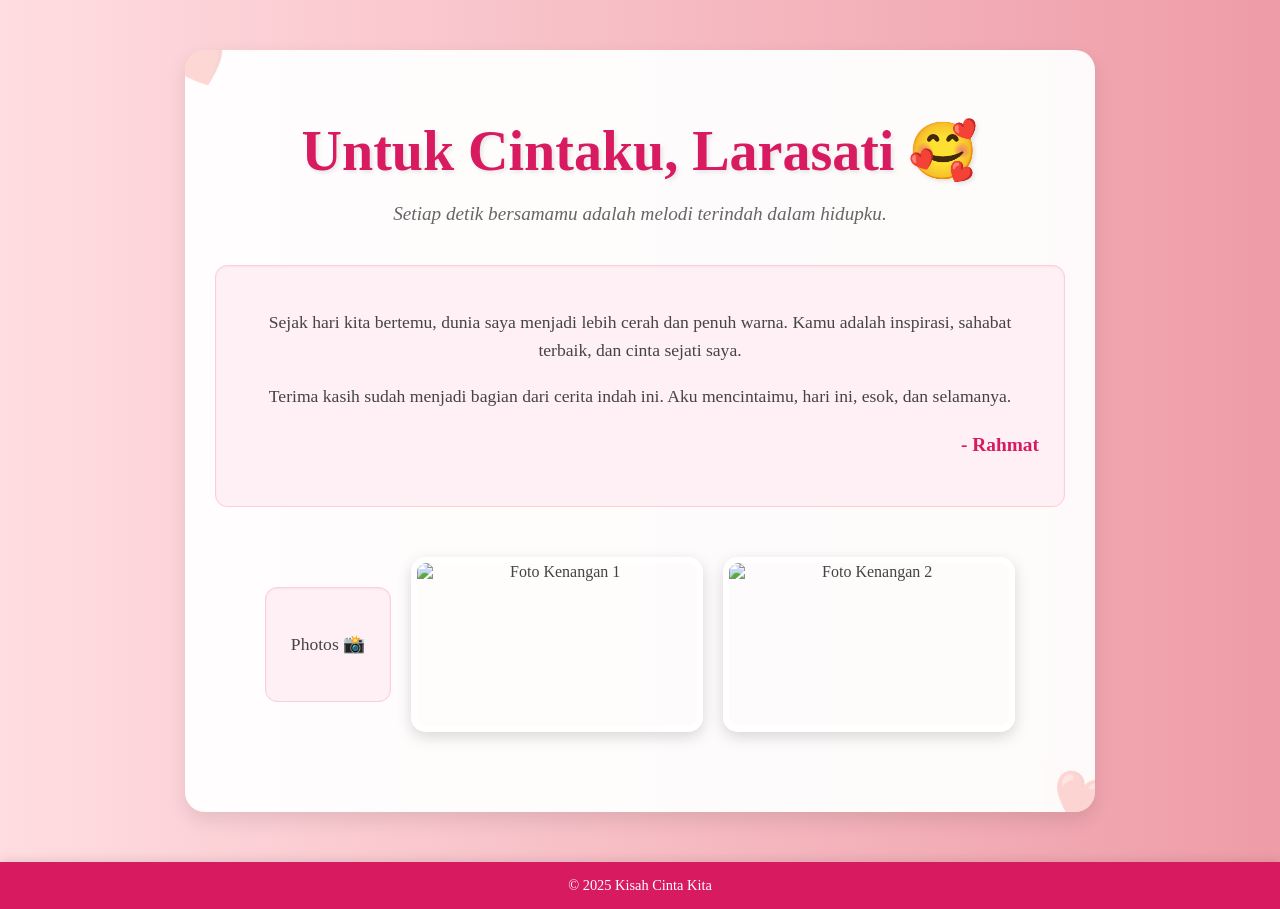
==== index.html @ f07e500e "Update index.html" ====
<!DOCTYPE html>
<html lang="id">
<head>
    <meta charset="UTF-8">
    <meta name="viewport" content="width=device-width, initial-scale=1.0">
    <title>Hanya Untukmu, Larasati ❤️</title>
    <link rel="stylesheet" href="style.css">
</head>
<body>

    <div class="container">
        <h1>Untuk Cintaku, Larasati 🥰</h1>
        <p class="subtitle">Setiap detik bersamamu adalah melodi terindah dalam hidupku.</p>
        
        <div class="message-box">
            <p>Sejak hari kita bertemu, dunia saya menjadi lebih cerah dan penuh warna. Kamu adalah inspirasi, sahabat terbaik, dan cinta sejati saya.</p>
            <p>Terima kasih sudah menjadi bagian dari cerita indah ini. Aku mencintaimu, hari ini, esok, dan selamanya.</p>
            <p class="signature">- Rahmat</p>
        </div>
        
            <div class="gallery">
            <div class="title-photos">
                <p></p>Photos 📸</p>
            </div>
            <img src="https://rakuryuchi.wordpress.com/wp-content/uploads/2025/11/laras2-1.jpeg" alt="Foto Kenangan 1">
            <img src="https://rakuryuchi.wordpress.com/wp-content/uploads/2025/11/laras1.jpeg" alt="Foto Kenangan 2">
            </div>
            </div>

    <footer>
        &copy; 2025 Kisah Cinta Kita
    </footer>
</body>
</html>
---- style.css ----
body {
    font-family: 'Georgia', serif; /* Font lebih romantis */
    background: linear-gradient(to right, #ffdde1, #ee9ca7); /* Gradasi Pink Lembut */
    color: #444;
    text-align: center;
    margin: 0;
    padding: 0;
    min-height: 100vh;
    display: flex;
    flex-direction: column;
    overflow-x: hidden; /* Hindari scroll horizontal */
}

.container {
    max-width: 850px;
    margin: 50px auto;
    padding: 30px;
    background-color: rgba(255, 255, 255, 0.95); /* Latar belakang semi-transparan lebih pekat */
    border-radius: 20px;
    box-shadow: 0 8px 20px rgba(0, 0, 0, 0.1);
    flex-grow: 1;
    position: relative;
    overflow: hidden; /* Untuk efek dekorasi */
}

/* Dekorasi Hati Kecil di Pojok */
.container::before, .container::after {
    content: '❤️';
    position: absolute;
    font-size: 3em;
    opacity: 0.2;
    z-index: 0;
}

.container::before {
    top: -15px;
    left: -15px;
    transform: rotate(-20deg);
}

.container::after {
    bottom: -15px;
    right: -15px;
    transform: rotate(20deg);
}

h1 {
    color: #d81b60; /* Merah Maroon Lebih Dalam */
    font-size: 3.5em;
    margin-bottom: 15px;
    text-shadow: 2px 2px 4px rgba(0,0,0,0.1);
    position: relative;
    z-index: 1;
}

.subtitle {
    color: #666;
    font-style: italic;
    font-size: 1.2em;
    margin-bottom: 40px;
    position: relative;
    z-index: 1;
}

.message-box,
.title-photos {
    background-color: #fff0f5; /* Blush Pink */
    border: 1px solid #ffcdd2;
    padding: 25px;
    margin: 30px 0;
    border-radius: 12px;
    line-height: 1.6;
    font-size: 1.1em;
    box-shadow: inset 0 1px 3px rgba(0,0,0,0.05);
    position: relative;
    z-index: 1;
}

.signature {
    text-align: right;
    font-weight: bold;
    color: #d81b60;
    margin-top: 20px;
    font-size: 1.1em;
}

.music-player {
    margin: 40px 0;
    position: relative;
    z-index: 1;
}

audio {
    width: 100%;
    max-width: 450px;
    margin-top: 15px;
    border-radius: 8px;
    box-shadow: 0 2px 8px rgba(0,0,0,0.1);
}

.gallery {
    margin: 50px 0;
    display: flex;
    flex-wrap: wrap;
    justify-content: center;
    gap: 20px; /* Jarak antar gambar */
    position: relative;
    z-index: 1;
}

.gallery img {
    width: 100%;
    max-width: 280px; /* Ukuran gambar lebih besar */
    height: auto;
    object-fit: cover;
    border: 6px solid white;
    border-radius: 15px;
    box-shadow: 0 5px 15px rgba(0, 0, 0, 0.15);
    transition: transform 0.4s ease-in-out, box-shadow 0.4s ease-in-out;
}

.gallery img:hover {
    transform: scale(1.08) rotate(2deg); /* Efek zoom dan rotasi */
    box-shadow: 0 8px 20px rgba(0, 0, 0, 0.25);
}

footer {
    padding: 15px;
    color: white;
    background-color: #d81b60;
    margin-top: auto;
    font-size: 0.9em;
    box-shadow: 0 -2px 10px rgba(0,0,0,0.1);
}
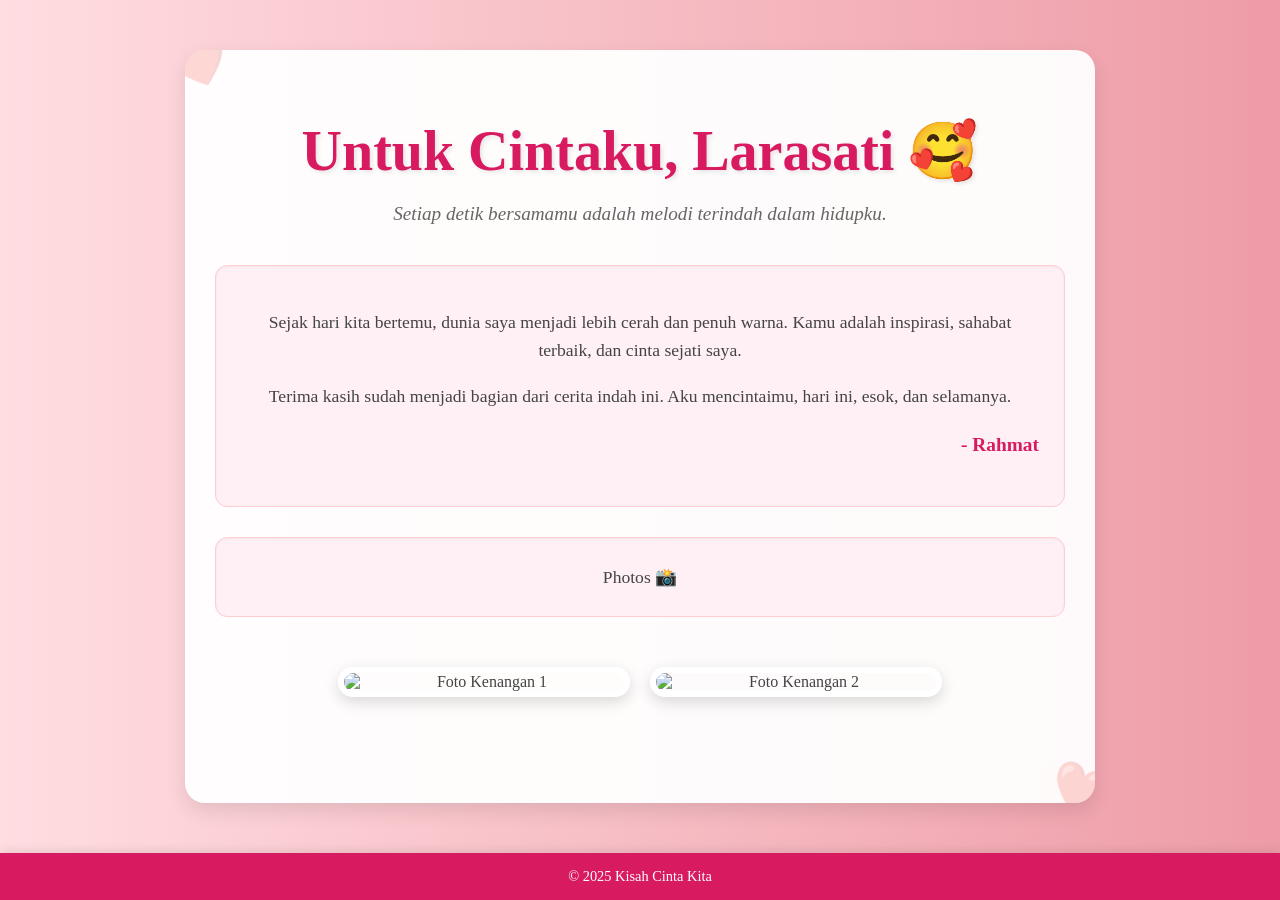
==== commit cd37afed: "Update index.html" ====
--- a/index.html
+++ b/index.html
@@ -17,11 +17,10 @@
             <p>Terima kasih sudah menjadi bagian dari cerita indah ini. Aku mencintaimu, hari ini, esok, dan selamanya.</p>
             <p class="signature">- Rahmat</p>
         </div>
-        
+
+         <div class="title-photos">Photos 📸
+            </div>
             <div class="gallery">
-            <div class="title-photos">
-                <p></p>Photos 📸</p>
-            </div>
             <img src="https://rakuryuchi.wordpress.com/wp-content/uploads/2025/11/laras2-1.jpeg" alt="Foto Kenangan 1">
             <img src="https://rakuryuchi.wordpress.com/wp-content/uploads/2025/11/laras1.jpeg" alt="Foto Kenangan 2">
             </div>
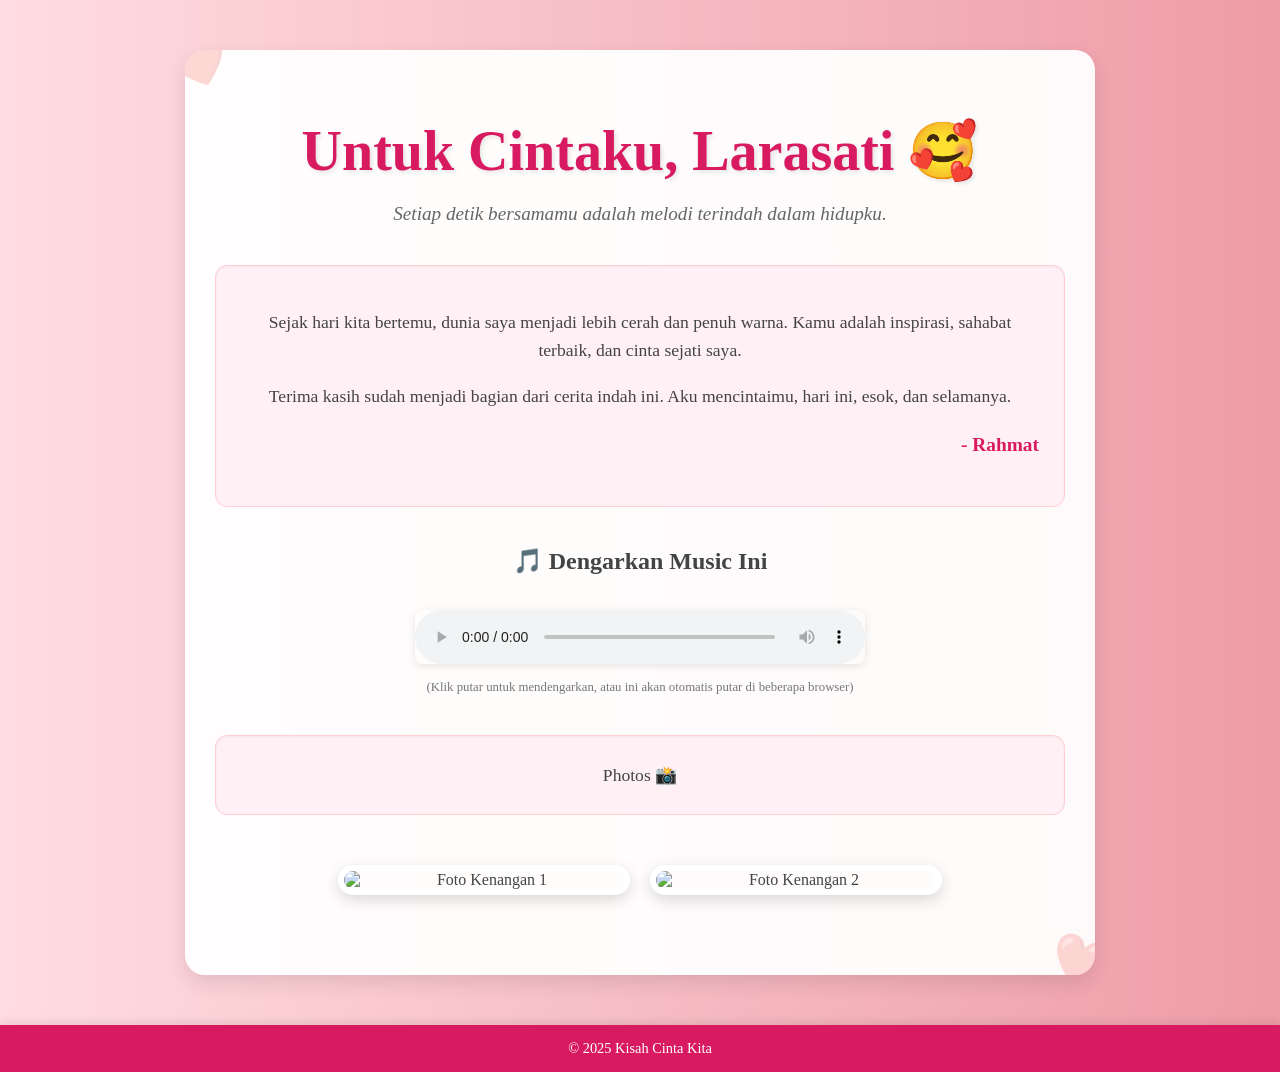
==== commit 88696e48: "Update index.html" ====
--- a/index.html
+++ b/index.html
@@ -17,7 +17,14 @@
             <p>Terima kasih sudah menjadi bagian dari cerita indah ini. Aku mencintaimu, hari ini, esok, dan selamanya.</p>
             <p class="signature">- Rahmat</p>
         </div>
-
+<div class="music-player">
+            <h2>🎵 Dengarkan Music Ini</h2>
+            <audio controls loop autoplay>
+                <source src="https://github.com/masrahmat-id/romance/blob/main/tiw-niw-niw.mp3" type="audio/mpeg">
+                Browser Anda tidak mendukung elemen audio.
+            </audio>
+            <p style="font-size: 0.8em; color: #777;">(Klik putar untuk mendengarkan, atau ini akan otomatis putar di beberapa browser)</p>
+        </div>
          <div class="title-photos">Photos 📸
             </div>
             <div class="gallery">
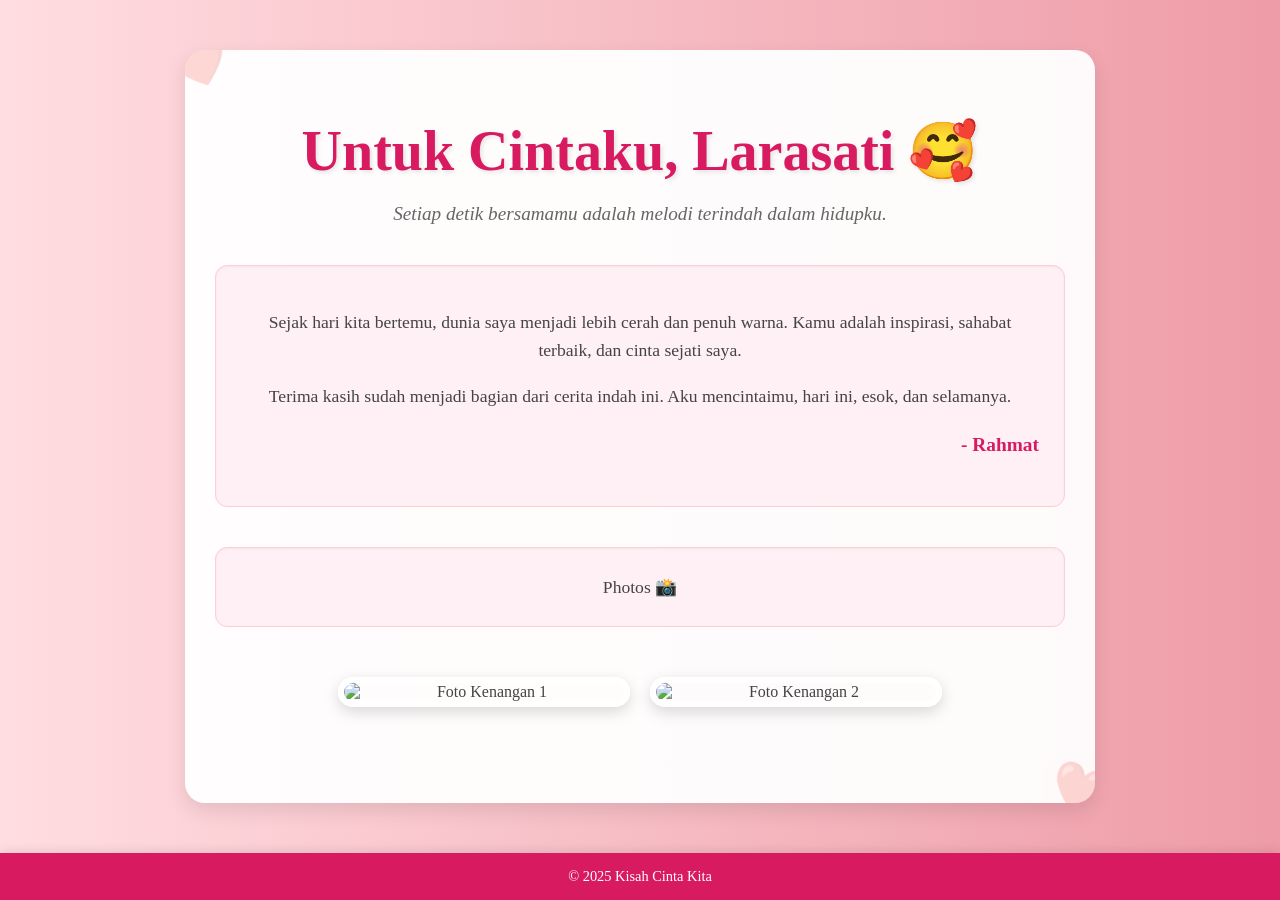
==== commit 7edcc72c: "Update index.html" ====
--- a/index.html
+++ b/index.html
@@ -17,14 +17,29 @@
             <p>Terima kasih sudah menjadi bagian dari cerita indah ini. Aku mencintaimu, hari ini, esok, dan selamanya.</p>
             <p class="signature">- Rahmat</p>
         </div>
+
+        <script>
+    const audio = document.getElementById('background-music');
+
+    // Fungsi untuk memulai musik
+    function playAudio() {
+        audio.play().catch(error => {
+            console.log("Autoplay diblokir:", error);
+        });
+        // Hapus event listener ini setelah berhasil diputar
+        document.removeEventListener('click', playAudio);
+    }
+
+    // Dengarkan klik pertama pengguna di mana saja di halaman
+    document.addEventListener('click', playAudio);
+</script>
+        
 <div class="music-player">
-            <h2>🎵 Dengarkan Music Ini</h2>
-            <audio controls loop autoplay>
-                <source src="https://github.com/masrahmat-id/romance/blob/main/tiw-niw-niw.mp3" type="audio/mpeg">
-                Browser Anda tidak mendukung elemen audio.
-            </audio>
-            <p style="font-size: 0.8em; color: #777;">(Klik putar untuk mendengarkan, atau ini akan otomatis putar di beberapa browser)</p>
-        </div>
+    <audio id="background-music" loop autoplay>
+        <source src="https://github.com/masrahmat-id/romance/raw/main/tiw-niw-niw.mp3" type="audio/mpeg">
+        Browser Anda tidak mendukung elemen audio.
+    </audio>
+    </div>
          <div class="title-photos">Photos 📸
             </div>
             <div class="gallery">
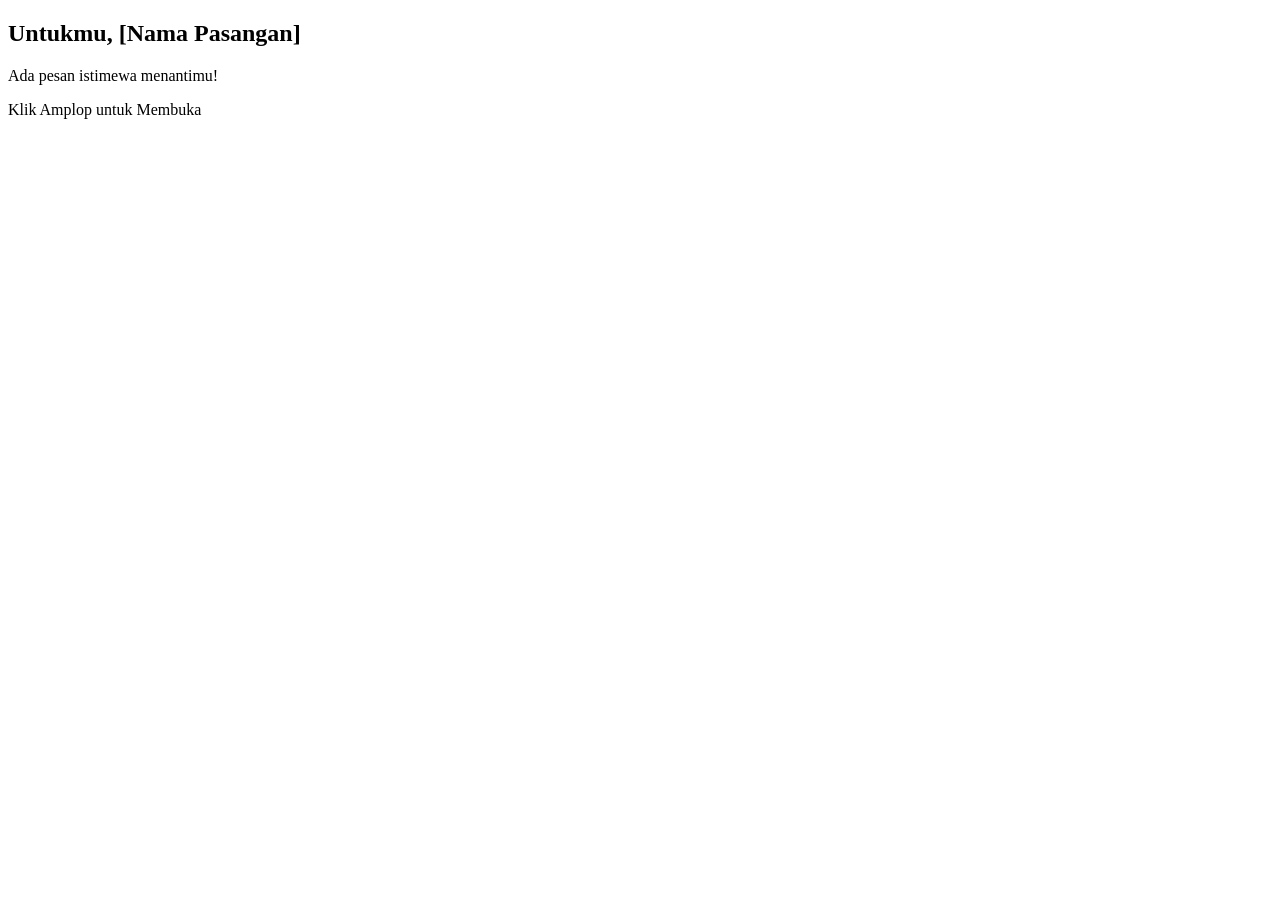
==== commit d739f661: "Create index.html" ====
--- a/index.html
+++ b/index.html
@@ -3,53 +3,24 @@
 <head>
     <meta charset="UTF-8">
     <meta name="viewport" content="width=device-width, initial-scale=1.0">
-    <title>Hanya Untukmu, Larasati ❤️</title>
-    <link rel="stylesheet" href="style.css">
+    <title>Pesan Khusus Untukmu ❤️</title>
+    <link rel="stylesheet" href="envelope-style.css">
 </head>
 <body>
 
-    <div class="container">
-        <h1>Untuk Cintaku, Larasati 🥰</h1>
-        <p class="subtitle">Setiap detik bersamamu adalah melodi terindah dalam hidupku.</p>
-        
-        <div class="message-box">
-            <p>Sejak hari kita bertemu, dunia saya menjadi lebih cerah dan penuh warna. Kamu adalah inspirasi, sahabat terbaik, dan cinta sejati saya.</p>
-            <p>Terima kasih sudah menjadi bagian dari cerita indah ini. Aku mencintaimu, hari ini, esok, dan selamanya.</p>
-            <p class="signature">- Rahmat</p>
+    <div class="envelope-container" id="envelopeContainer">
+        <div class="envelope" id="envelope">
+            <div class="envelope-front"></div>
+            <div class="envelope-back"></div>
+            <div class="envelope-flap"></div>
+            <div class="envelope-message">
+                <h2>Untukmu, [Nama Pasangan]</h2>
+                <p>Ada pesan istimewa menantimu!</p>
+            </div>
         </div>
+        <p class="instruction">Klik Amplop untuk Membuka</p>
+    </div>
 
-        <script>
-    const audio = document.getElementById('background-music');
-
-    // Fungsi untuk memulai musik
-    function playAudio() {
-        audio.play().catch(error => {
-            console.log("Autoplay diblokir:", error);
-        });
-        // Hapus event listener ini setelah berhasil diputar
-        document.removeEventListener('click', playAudio);
-    }
-
-    // Dengarkan klik pertama pengguna di mana saja di halaman
-    document.addEventListener('click', playAudio);
-</script>
-        
-<div class="music-player">
-    <audio id="background-music" loop autoplay>
-        <source src="https://github.com/masrahmat-id/romance/raw/main/tiw-niw-niw.mp3" type="audio/mpeg">
-        Browser Anda tidak mendukung elemen audio.
-    </audio>
-    </div>
-         <div class="title-photos">Photos 📸
-            </div>
-            <div class="gallery">
-            <img src="https://rakuryuchi.wordpress.com/wp-content/uploads/2025/11/laras2-1.jpeg" alt="Foto Kenangan 1">
-            <img src="https://rakuryuchi.wordpress.com/wp-content/uploads/2025/11/laras1.jpeg" alt="Foto Kenangan 2">
-            </div>
-            </div>
-
-    <footer>
-        &copy; 2025 Kisah Cinta Kita
-    </footer>
+    <script src="envelope-script.js"></script>
 </body>
 </html>
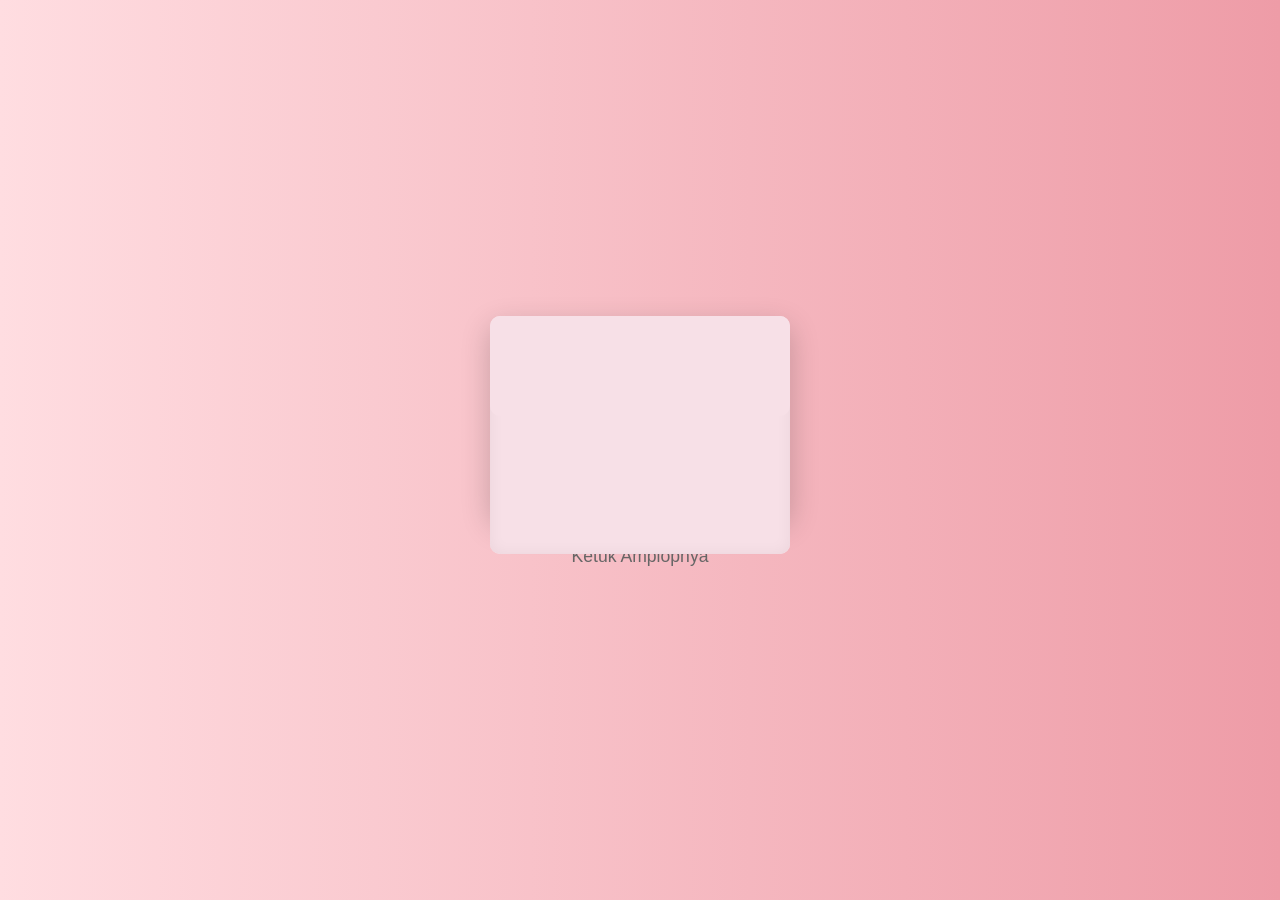
==== commit c6666b5f: "Update index.html" ====
--- a/index.html
+++ b/index.html
@@ -4,21 +4,28 @@
     <meta charset="UTF-8">
     <meta name="viewport" content="width=device-width, initial-scale=1.0">
     <title>Pesan Khusus Untukmu ❤️</title>
+    
+    <link href="https://fonts.googleapis.com/css2?family=Handlee&display=swap" rel="stylesheet">
+    
     <link rel="stylesheet" href="envelope-style.css">
 </head>
 <body>
 
     <div class="envelope-container" id="envelopeContainer">
         <div class="envelope" id="envelope">
+            
+            <div class="sticker left-top">⭐</div>
+            <div class="sticker right-bottom">🎁</div>
+            
             <div class="envelope-front"></div>
             <div class="envelope-back"></div>
             <div class="envelope-flap"></div>
             <div class="envelope-message">
-                <h2>Untukmu, [Nama Pasangan]</h2>
-                <p>Ada pesan istimewa menantimu!</p>
+                <h2>Untukmu, Bidadariku!</h2>
+                <p>Ayo, buka! Ada pesan istimewa menantimu!</p>
             </div>
         </div>
-        <p class="instruction">Klik Amplop untuk Membuka</p>
+        <p class="instruction">Ketuk Amplopnya</p>
     </div>
 
     <script src="envelope-script.js"></script>
--- a/envelope-style.css
+++ b/envelope-style.css
@@ -0,0 +1,109 @@
+body {
+    margin: 0;
+    padding: 0;
+    display: flex;
+    justify-content: center;
+    align-items: center;
+    min-height: 100vh;
+    background: linear-gradient(to right, #ffdde1, #ee9ca7); /* Latar belakang yang sama dengan situs utama */
+    font-family: 'Arial', sans-serif;
+    overflow: hidden; /* Hindari scroll saat animasi */
+}
+
+.envelope-container {
+    perspective: 1000px; /* Untuk efek 3D */
+    cursor: pointer;
+    text-align: center;
+}
+
+.envelope {
+    position: relative;
+    width: 300px;
+    height: 200px;
+    background-color: #f7e0e7; /* Warna amplop */
+    border-radius: 10px;
+    box-shadow: 0 10px 30px rgba(0, 0, 0, 0.2);
+    transition: transform 1s ease-in-out;
+    transform-style: preserve-3d;
+    margin-bottom: 30px;
+}
+
+.envelope-front, .envelope-back, .envelope-flap {
+    position: absolute;
+    background-color: #f7e0e7;
+    border-radius: 10px;
+}
+
+.envelope-front {
+    width: 100%;
+    height: 100%;
+    z-index: 2;
+    box-shadow: inset 0 0 15px rgba(0,0,0,0.05);
+}
+
+.envelope-back {
+    width: 100%;
+    height: 100%;
+    z-index: 1;
+}
+
+.envelope-flap {
+    width: 0;
+    height: 0;
+    border-left: 150px solid transparent;
+    border-right: 150px solid transparent;
+    border-bottom: 100px solid #f7e0e7; /* Bagian atas amplop */
+    position: absolute;
+    top: 0;
+    left: 0;
+    transform-origin: top;
+    transition: transform 0.5s ease-in-out;
+    z-index: 3;
+}
+
+/* Bagian pesan yang terlihat setelah amplop terbuka */
+.envelope-message {
+    position: absolute;
+    top: 50%;
+    left: 50%;
+    transform: translate(-50%, -50%);
+    color: #d81b60;
+    font-size: 1.2em;
+    text-align: center;
+    opacity: 0;
+    transition: opacity 0.5s ease-in-out;
+    z-index: 4; /* Pastikan di atas flap saat terbuka */
+}
+
+.envelope-message h2 {
+    margin-bottom: 10px;
+    font-size: 1.8em;
+}
+
+.instruction {
+    color: #666;
+    font-size: 1.1em;
+    animation: pulse 1.5s infinite;
+}
+
+/* Animasi Amplop Terbuka */
+.envelope.open .envelope-flap {
+    transform: rotateX(180deg); /* Membalik flap */
+    background-color: #e0b0bb; /* Warna flap saat terbuka */
+}
+
+.envelope.open .envelope-message {
+    opacity: 1; /* Tampilkan pesan */
+}
+
+.envelope.open {
+    transform: translateY(-50px); /* Sedikit naik saat terbuka */
+}
+
+
+/* Efek denyut untuk instruksi */
+@keyframes pulse {
+    0% { transform: scale(1); opacity: 1; }
+    50% { transform: scale(1.05); opacity: 0.8; }
+    100% { transform: scale(1); opacity: 1; }
+}
